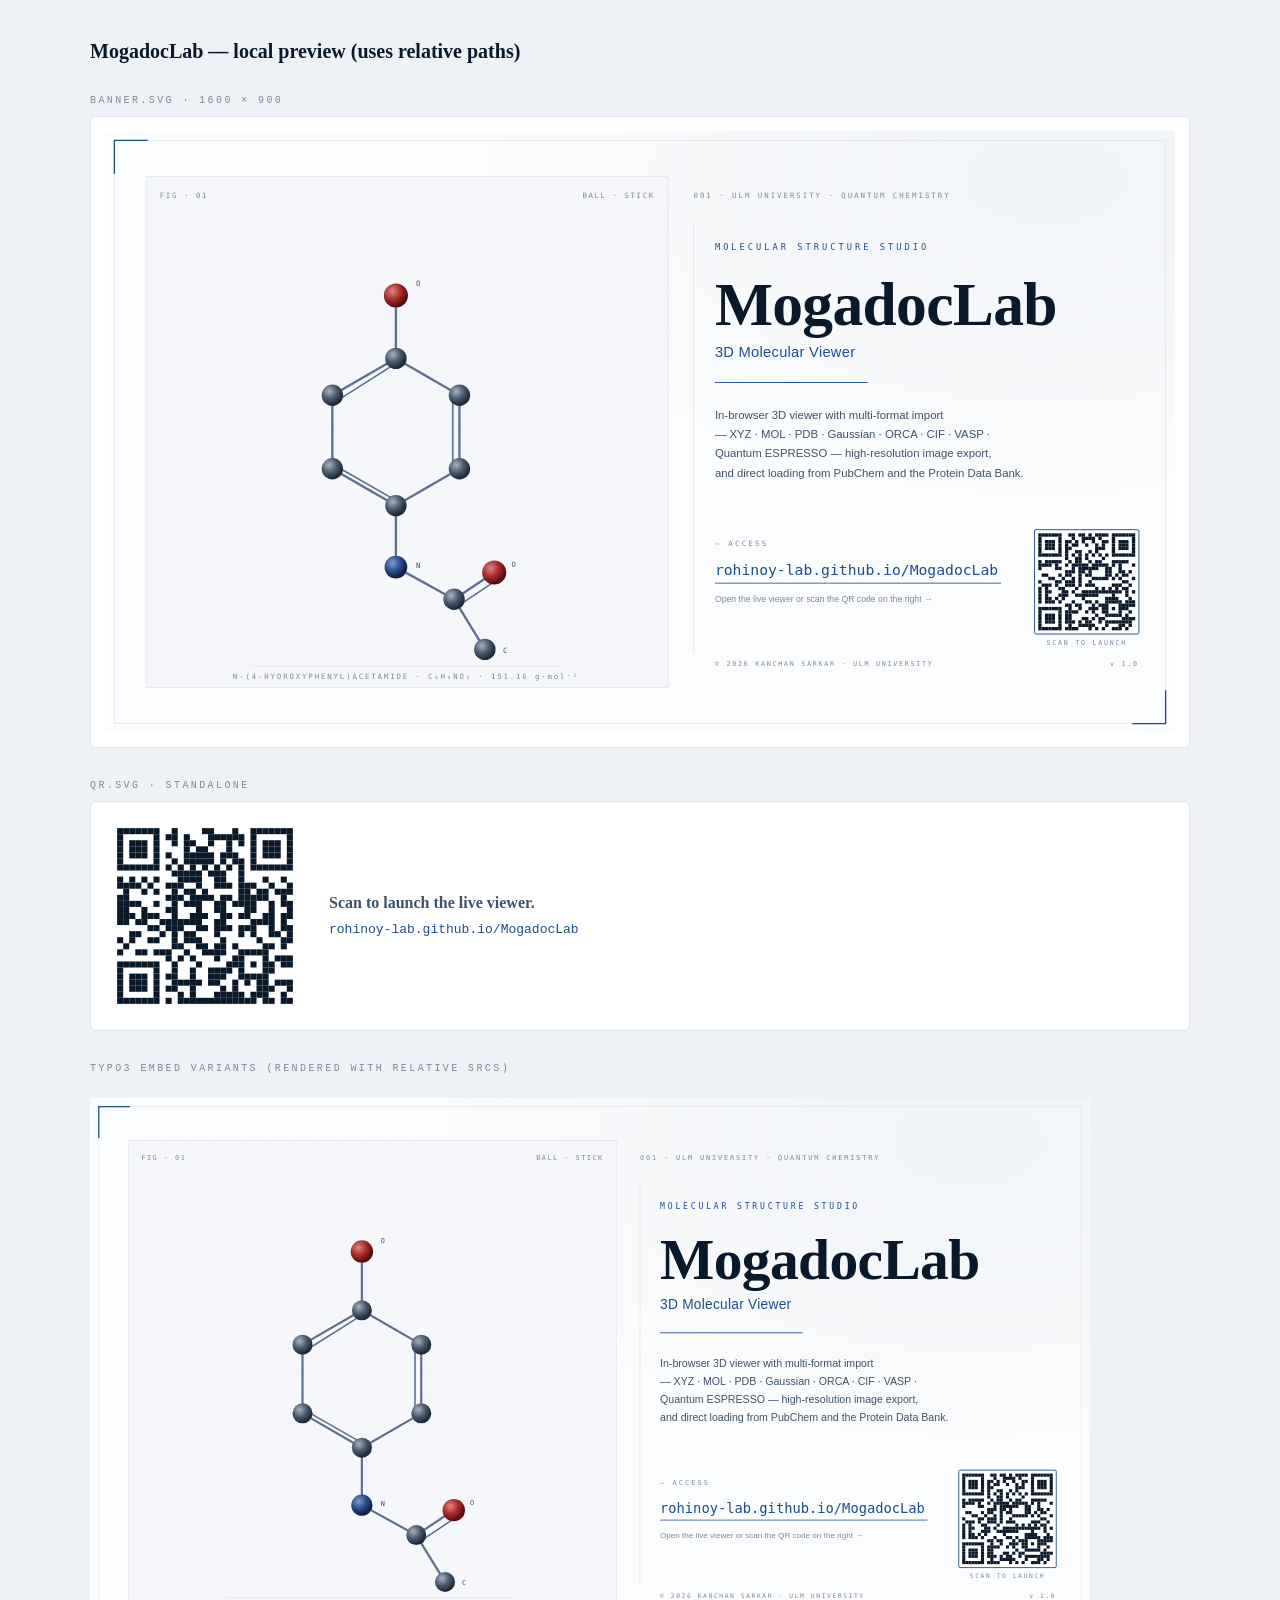
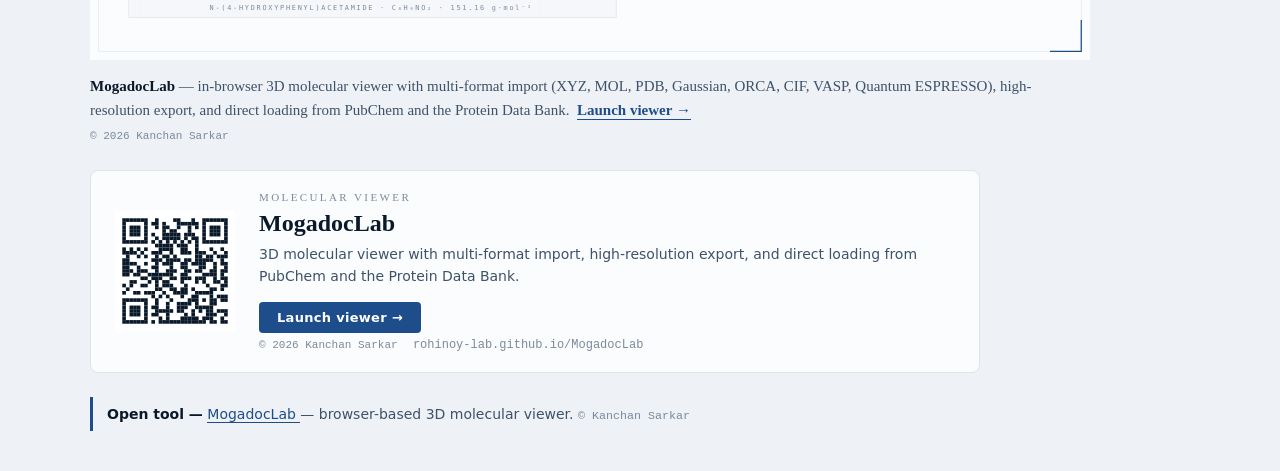
==== preview.html @ fdf4a428 "Journal theme, MOGADOC chip, multi-format writers, banner + QR UI / theming - Add Journal theme (pap" ====
<!DOCTYPE html>
<html lang="en">
<head>
  <meta charset="UTF-8">
  <title>MogadocLab — banner & embed preview</title>
  <style>
    html,body { margin:0; background:#eef1f5; font-family:system-ui,sans-serif; color:#1a2840; }
    .page { max-width:1100px; margin:40px auto; padding:0 24px; }
    h1 { font-family:Georgia,serif; font-weight:700; font-size:20px; color:#0a1929; }
    .label { font-family:'JetBrains Mono',monospace; font-size:10px; letter-spacing:2.4px; text-transform:uppercase; color:#7a8a9c; margin:32px 0 10px; }
    .frame { border:1px solid #dde3eb; border-radius:6px; background:#fff; padding:14px; }
    img { display:block; max-width:100%; height:auto; }
    .qr-row { display:flex; gap:24px; align-items:center; }
    .qr-row img { width:200px; height:200px; }
  </style>
</head>
<body>
  <div class="page">
    <h1>MogadocLab — local preview (uses relative paths)</h1>

    <div class="label">banner.svg · 1600 × 900</div>
    <div class="frame"><img src="banner.svg" alt="MogadocLab banner"></div>

    <div class="label">qr.svg · standalone</div>
    <div class="frame qr-row">
      <img src="qr.svg" alt="QR code to live app">
      <div style="font-family:Georgia,serif;color:#3e5269;line-height:1.55;">
        <strong>Scan to launch the live viewer.</strong><br>
        <span style="font-family:'JetBrains Mono',monospace;font-size:13px;color:#1e4d8c;">
          rohinoy-lab.github.io/MogadocLab
        </span>
      </div>
    </div>

    <div class="label">TYPO3 embed variants (rendered with relative srcs)</div>

    <!-- Variant 1: full-width banner with caption -->
    <figure style="margin:24px 0;padding:0;max-width:1000px;">
      <a href="https://rohinoy-lab.github.io/MogadocLab/" target="_blank" rel="noopener" style="display:block;text-decoration:none;">
        <img src="banner.svg" alt="MogadocLab" style="display:block;width:100%;height:auto;border:0;">
      </a>
      <figcaption style="font-family:Georgia,serif;font-size:15px;color:#3e5269;margin-top:14px;line-height:1.6;">
        <strong style="color:#0a1929;">MogadocLab</strong>
        — in-browser 3D molecular viewer with multi-format import (XYZ, MOL, PDB, Gaussian, ORCA, CIF, VASP, Quantum ESPRESSO),
        high-resolution export, and direct loading from PubChem and the Protein Data Bank.&nbsp;
        <a href="https://rohinoy-lab.github.io/MogadocLab/" target="_blank" rel="noopener" style="color:#1e4d8c;font-weight:600;text-decoration:none;border-bottom:1px solid #1e4d8c;padding-bottom:1px;">
          Launch viewer →
        </a>
      <br><small style="color:#7a8a9c;font-family:Courier,monospace;font-size:11px;">© 2026 Kanchan Sarkar</small>
      </figcaption>
    </figure>

    <!-- Variant 2: card with QR + button -->
    <aside style="display:flex;gap:24px;align-items:center;max-width:840px;margin:24px 0;padding:20px 24px;border:1px solid #dde3eb;border-radius:8px;background:#fbfcfd;font-family:system-ui,'Helvetica Neue',Arial,sans-serif;">
      <img src="qr.svg" alt="QR code" width="120" height="120" style="flex-shrink:0;display:block;border:0;">
      <div style="min-width:0;">
        <div style="font-family:Georgia,serif;font-size:11px;letter-spacing:2.4px;text-transform:uppercase;color:#7a8a9c;margin-bottom:6px;">
          Molecular viewer
        </div>
        <h3 style="margin:0 0 6px;font-family:Georgia,serif;font-size:24px;font-weight:700;color:#0a1929;line-height:1.2;">
          MogadocLab
        </h3>
        <p style="margin:0 0 14px;font-size:14px;color:#3e5269;line-height:1.55;">
          3D molecular viewer with multi-format import, high-resolution export, and direct loading from PubChem and the Protein Data Bank.
        </p>
        <a href="https://rohinoy-lab.github.io/MogadocLab/" target="_blank" rel="noopener"
           style="display:inline-block;padding:8px 18px;background:#1e4d8c;color:#fff;font-size:13px;font-weight:600;text-decoration:none;border-radius:4px;letter-spacing:0.3px;">
          Launch viewer →
        </a>
      <br><small style="color:#7a8a9c;font-family:Courier,monospace;font-size:11px;">© 2026 Kanchan Sarkar</small>
        &nbsp;
        <span style="font-family:'Courier New',monospace;font-size:12px;color:#7a8a9c;">rohinoy-lab.github.io/MogadocLab</span>
      </div>
    </aside>

    <!-- Variant 3: text-only -->
    <p style="font-family:system-ui,Arial,sans-serif;font-size:14px;color:#3e5269;line-height:1.6;border-left:3px solid #1e4d8c;padding:6px 0 6px 14px;margin:18px 0;">
      <strong style="color:#0a1929;">Open tool —</strong>
      <a href="https://rohinoy-lab.github.io/MogadocLab/" target="_blank" rel="noopener"
         style="color:#1e4d8c;text-decoration:none;border-bottom:1px solid #1e4d8c;">
        MogadocLab
      </a>
      — browser-based 3D molecular viewer. <small style="color:#7a8a9c;font-family:Courier,monospace;">© Kanchan Sarkar</small>
    </p>
  </div>
</body>
</html>
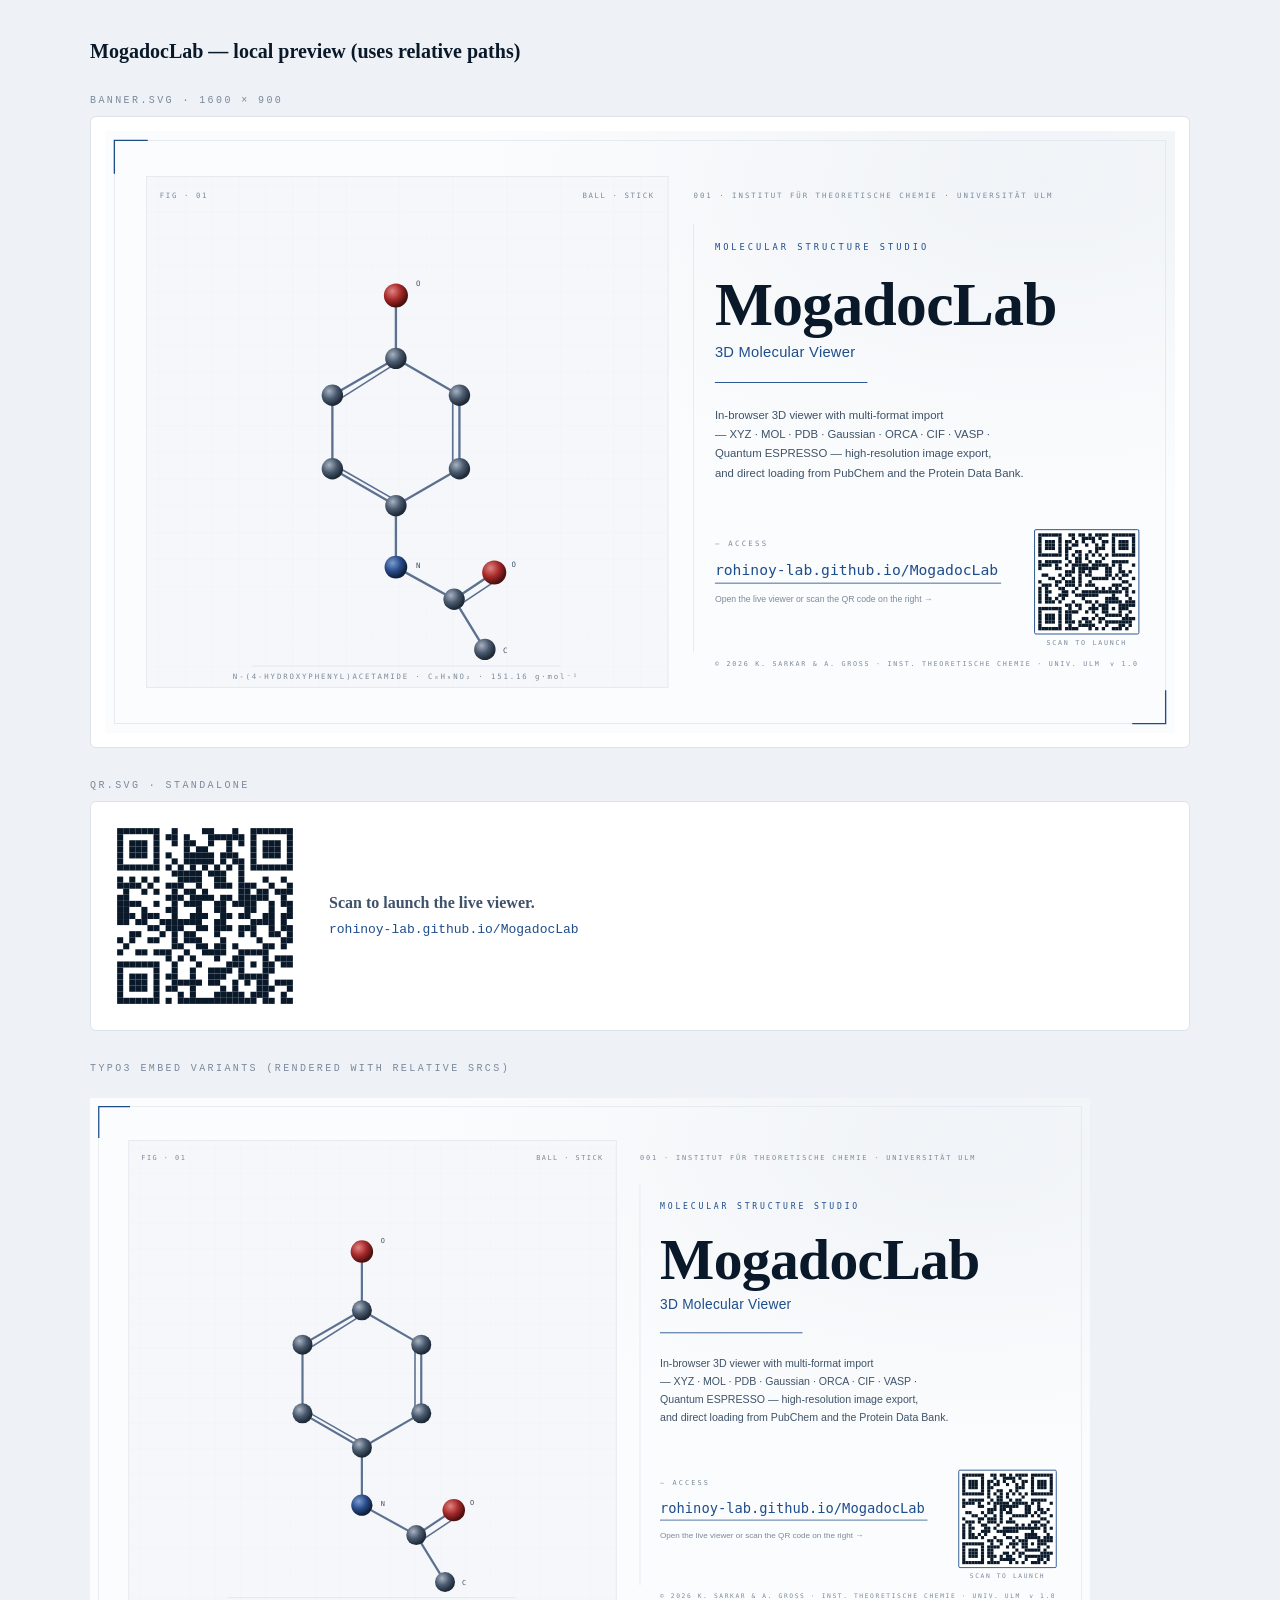
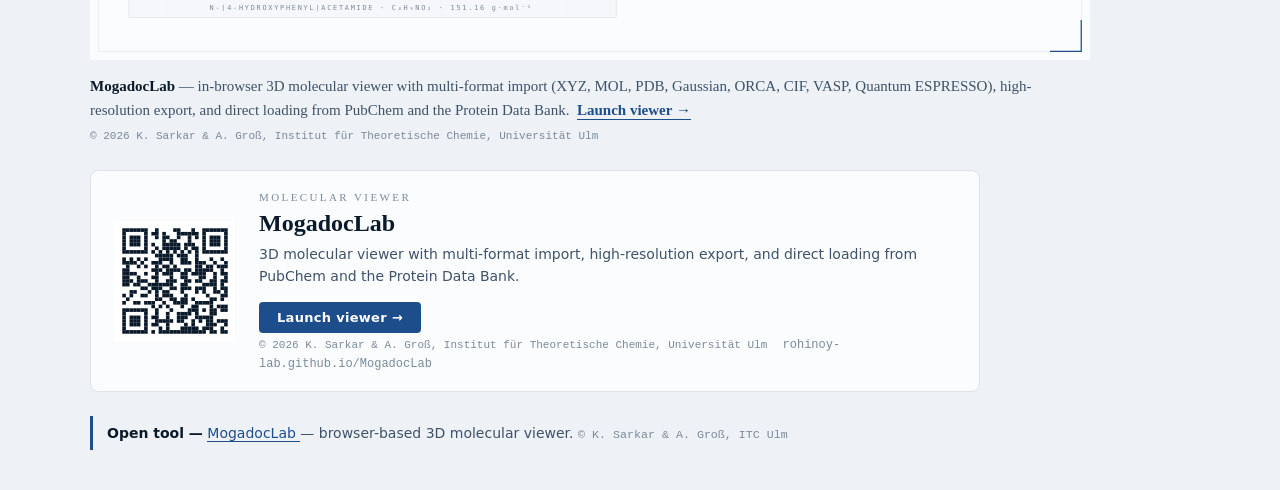
==== commit 97c81eaf: "Add Axel Groß + Institut für Theoretische Chemie to all copyright lines - index.html: meta author/co" ====
--- a/preview.html
+++ b/preview.html
@@ -46,7 +46,7 @@
         <a href="https://rohinoy-lab.github.io/MogadocLab/" target="_blank" rel="noopener" style="color:#1e4d8c;font-weight:600;text-decoration:none;border-bottom:1px solid #1e4d8c;padding-bottom:1px;">
           Launch viewer →
         </a>
-      <br><small style="color:#7a8a9c;font-family:Courier,monospace;font-size:11px;">© 2026 Kanchan Sarkar</small>
+      <br><small style="color:#7a8a9c;font-family:Courier,monospace;font-size:11px;">© 2026 K. Sarkar & A. Groß, Institut für Theoretische Chemie, Universität Ulm</small>
       </figcaption>
     </figure>
 
@@ -67,7 +67,7 @@
            style="display:inline-block;padding:8px 18px;background:#1e4d8c;color:#fff;font-size:13px;font-weight:600;text-decoration:none;border-radius:4px;letter-spacing:0.3px;">
           Launch viewer →
         </a>
-      <br><small style="color:#7a8a9c;font-family:Courier,monospace;font-size:11px;">© 2026 Kanchan Sarkar</small>
+      <br><small style="color:#7a8a9c;font-family:Courier,monospace;font-size:11px;">© 2026 K. Sarkar & A. Groß, Institut für Theoretische Chemie, Universität Ulm</small>
         &nbsp;
         <span style="font-family:'Courier New',monospace;font-size:12px;color:#7a8a9c;">rohinoy-lab.github.io/MogadocLab</span>
       </div>
@@ -80,7 +80,7 @@
          style="color:#1e4d8c;text-decoration:none;border-bottom:1px solid #1e4d8c;">
         MogadocLab
       </a>
-      — browser-based 3D molecular viewer. <small style="color:#7a8a9c;font-family:Courier,monospace;">© Kanchan Sarkar</small>
+      — browser-based 3D molecular viewer. <small style="color:#7a8a9c;font-family:Courier,monospace;">© K. Sarkar & A. Groß, ITC Ulm</small>
     </p>
   </div>
 </body>
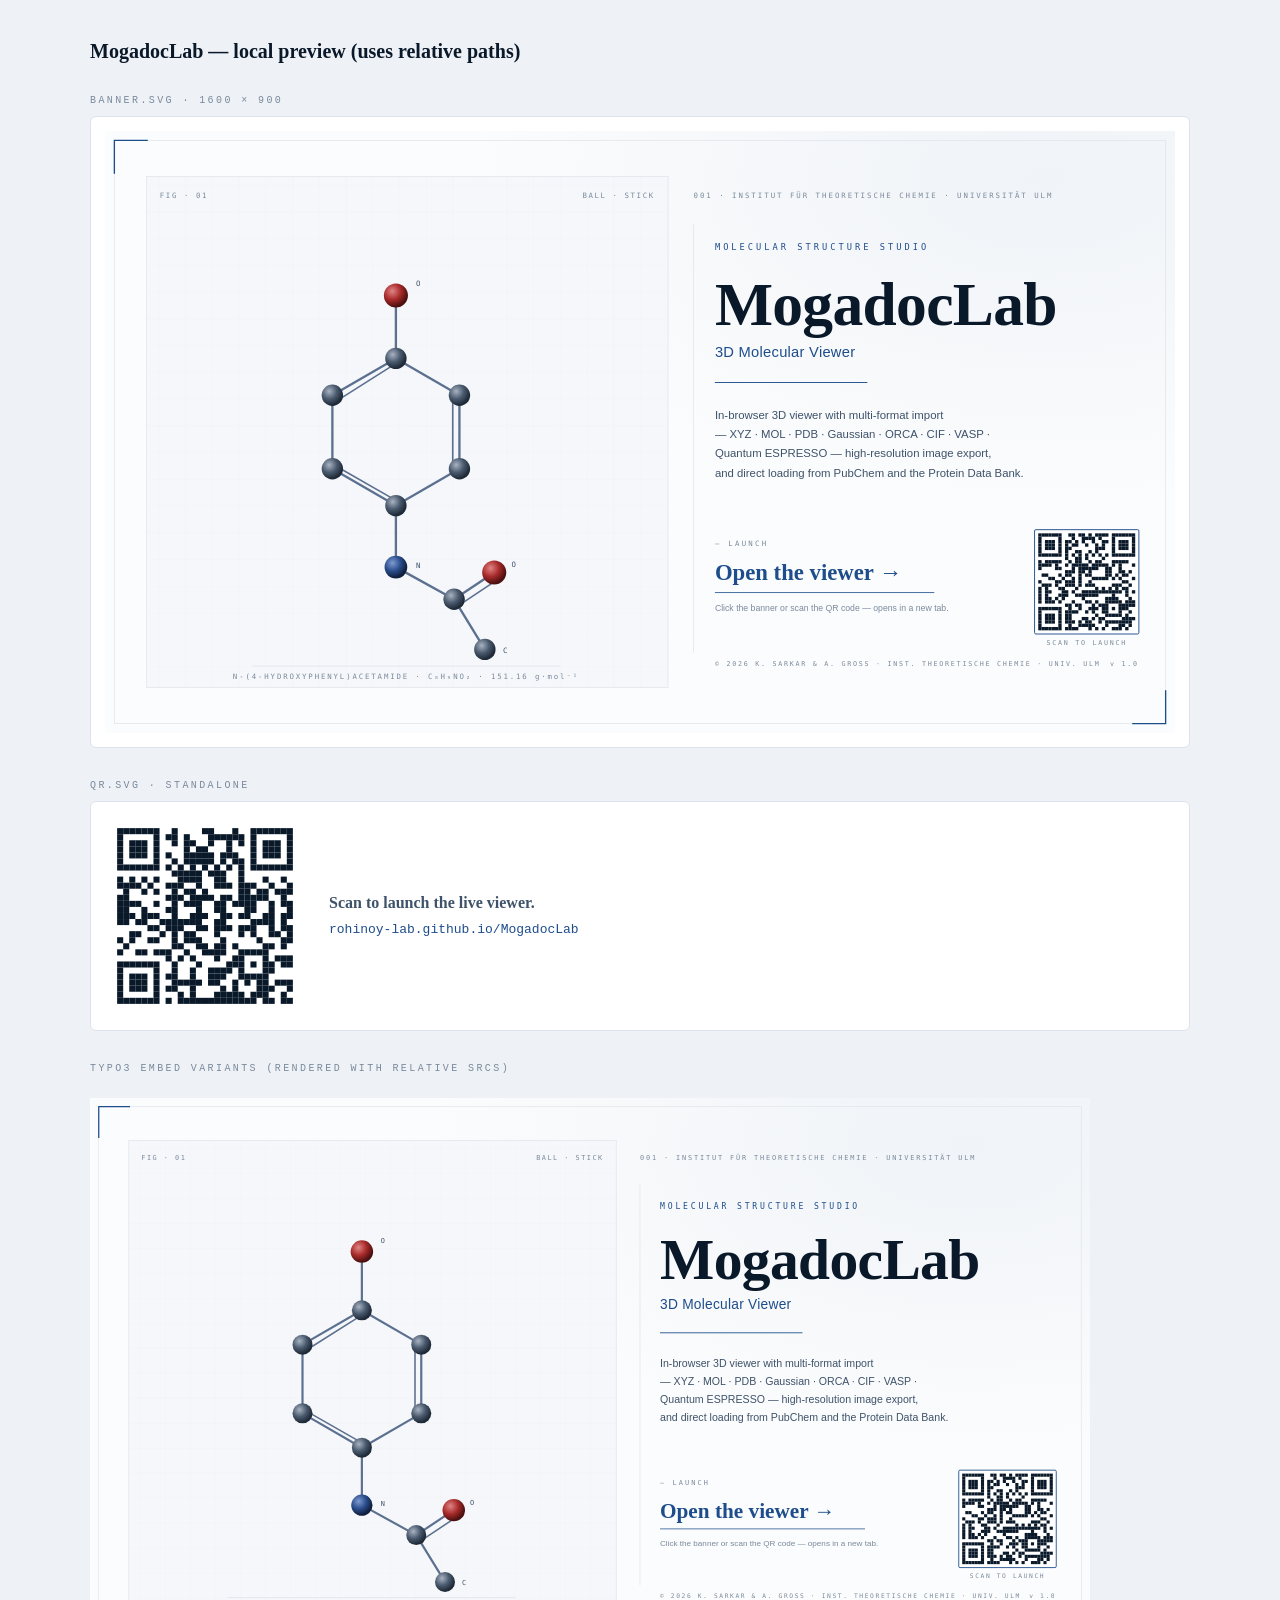
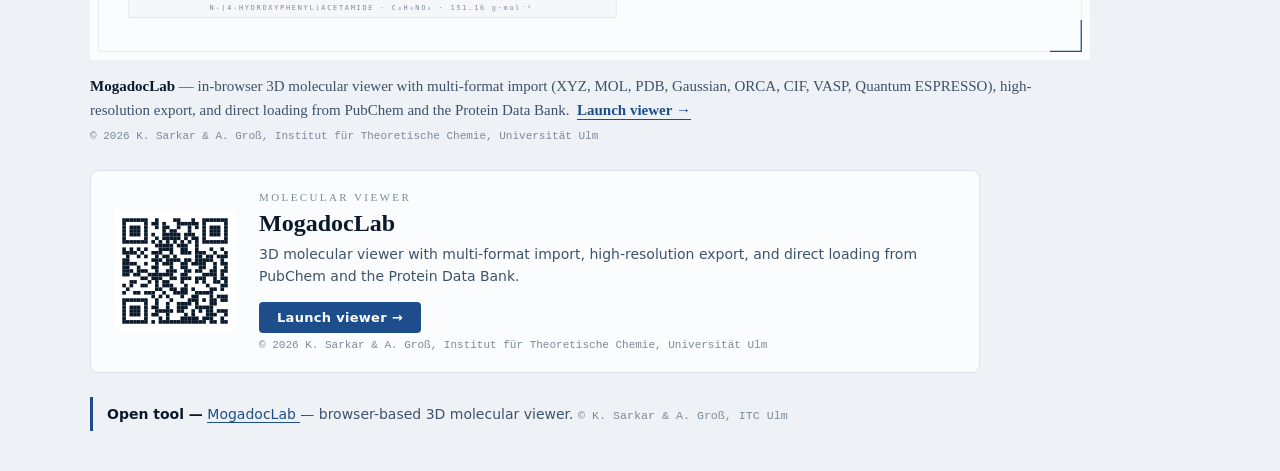
==== commit 971b126e: "Make banner clickable, drop the raw URL from view - banner.svg: wrapped the entire visible content i" ====
--- a/preview.html
+++ b/preview.html
@@ -68,8 +68,7 @@
           Launch viewer →
         </a>
       <br><small style="color:#7a8a9c;font-family:Courier,monospace;font-size:11px;">© 2026 K. Sarkar & A. Groß, Institut für Theoretische Chemie, Universität Ulm</small>
-        &nbsp;
-        <span style="font-family:'Courier New',monospace;font-size:12px;color:#7a8a9c;">rohinoy-lab.github.io/MogadocLab</span>
+        
       </div>
     </aside>
 
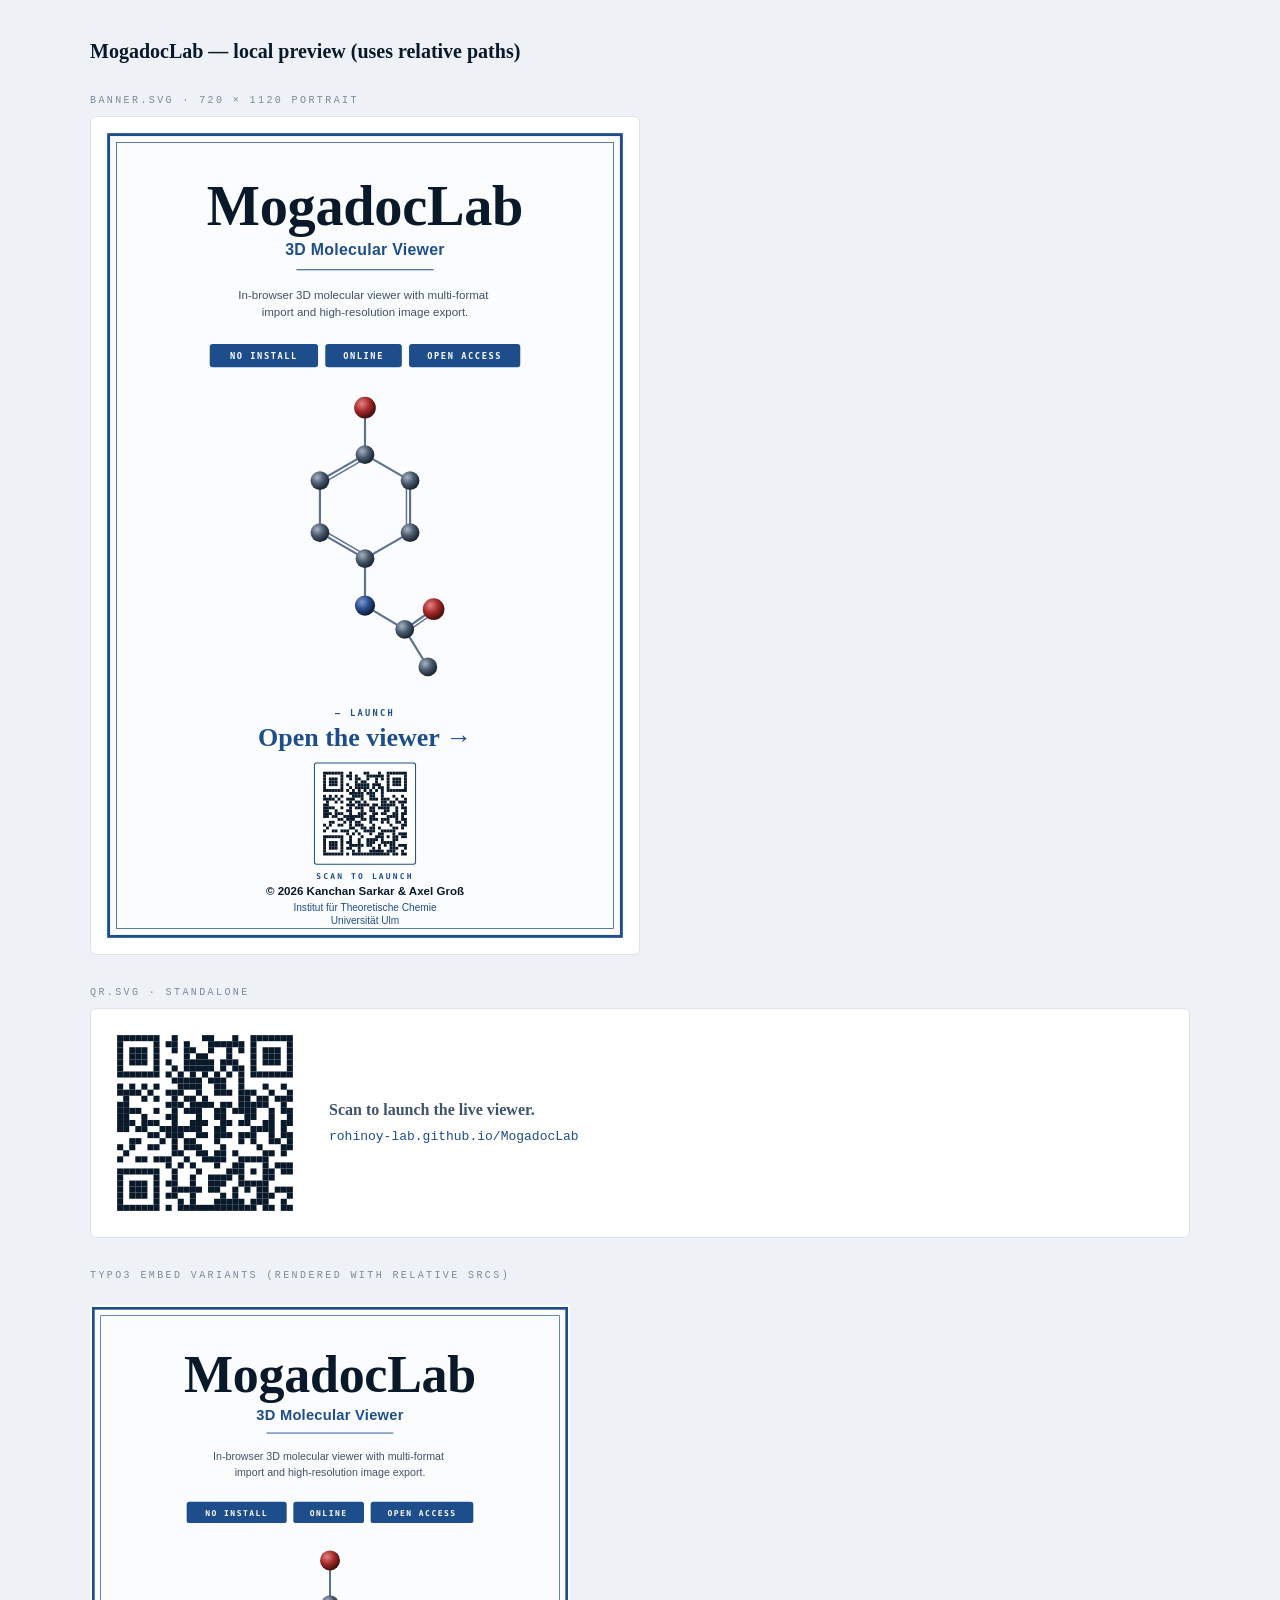
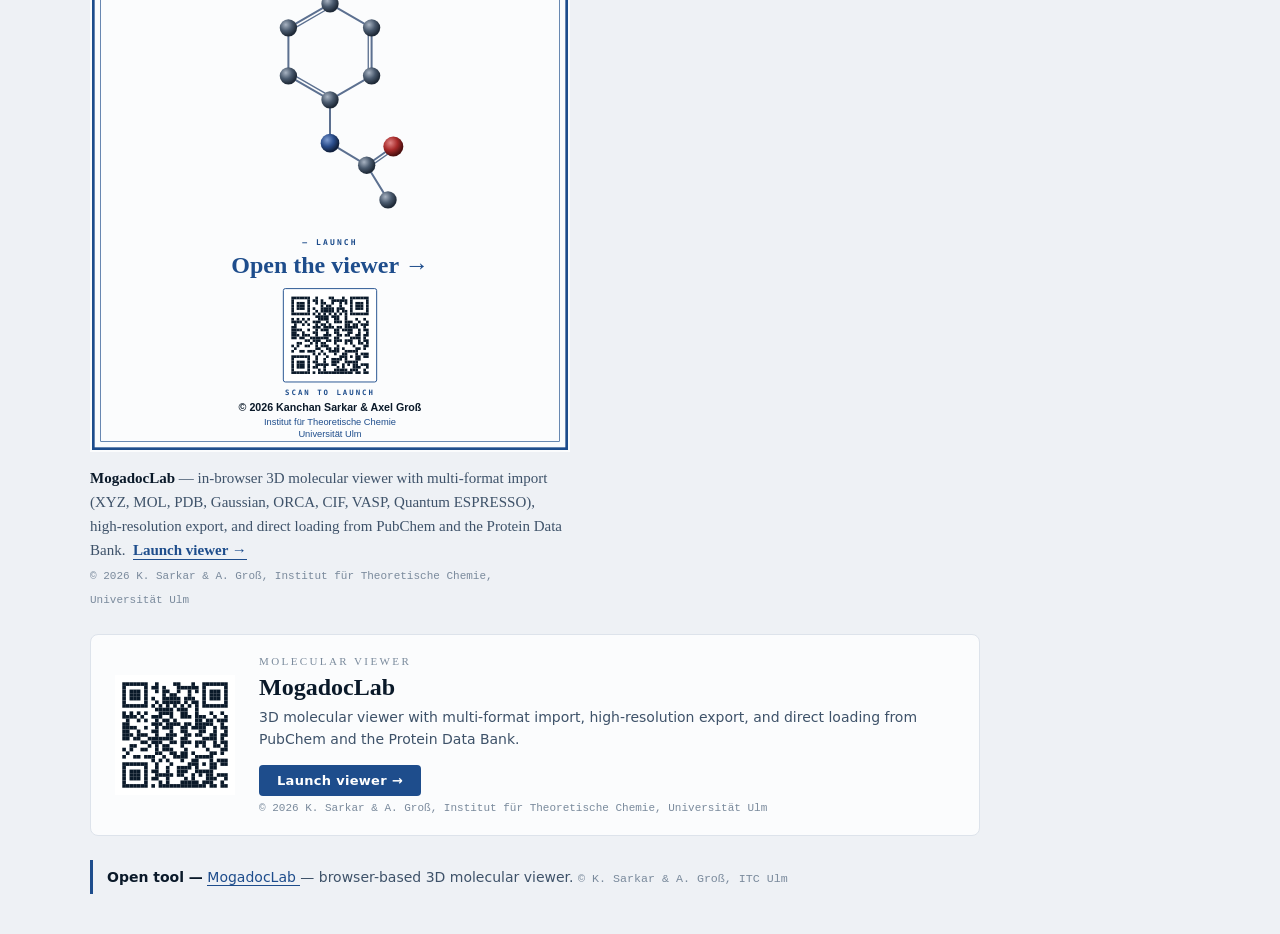
==== commit bd64bae3: "Update typo3-embed and preview to portrait banner dimensions banner.svg is now 720 × 1120 (portrait," ====
--- a/preview.html
+++ b/preview.html
@@ -18,8 +18,8 @@
   <div class="page">
     <h1>MogadocLab — local preview (uses relative paths)</h1>
 
-    <div class="label">banner.svg · 1600 × 900</div>
-    <div class="frame"><img src="banner.svg" alt="MogadocLab banner"></div>
+    <div class="label">banner.svg · 720 × 1120 portrait</div>
+    <div class="frame" style="max-width:520px;"><img src="banner.svg" alt="MogadocLab banner"></div>
 
     <div class="label">qr.svg · standalone</div>
     <div class="frame qr-row">
@@ -34,8 +34,8 @@
 
     <div class="label">TYPO3 embed variants (rendered with relative srcs)</div>
 
-    <!-- Variant 1: full-width banner with caption -->
-    <figure style="margin:24px 0;padding:0;max-width:1000px;">
+    <!-- Variant 1: portrait banner with caption -->
+    <figure style="margin:24px 0;padding:0;max-width:480px;">
       <a href="https://rohinoy-lab.github.io/MogadocLab/" target="_blank" rel="noopener" style="display:block;text-decoration:none;">
         <img src="banner.svg" alt="MogadocLab" style="display:block;width:100%;height:auto;border:0;">
       </a>
